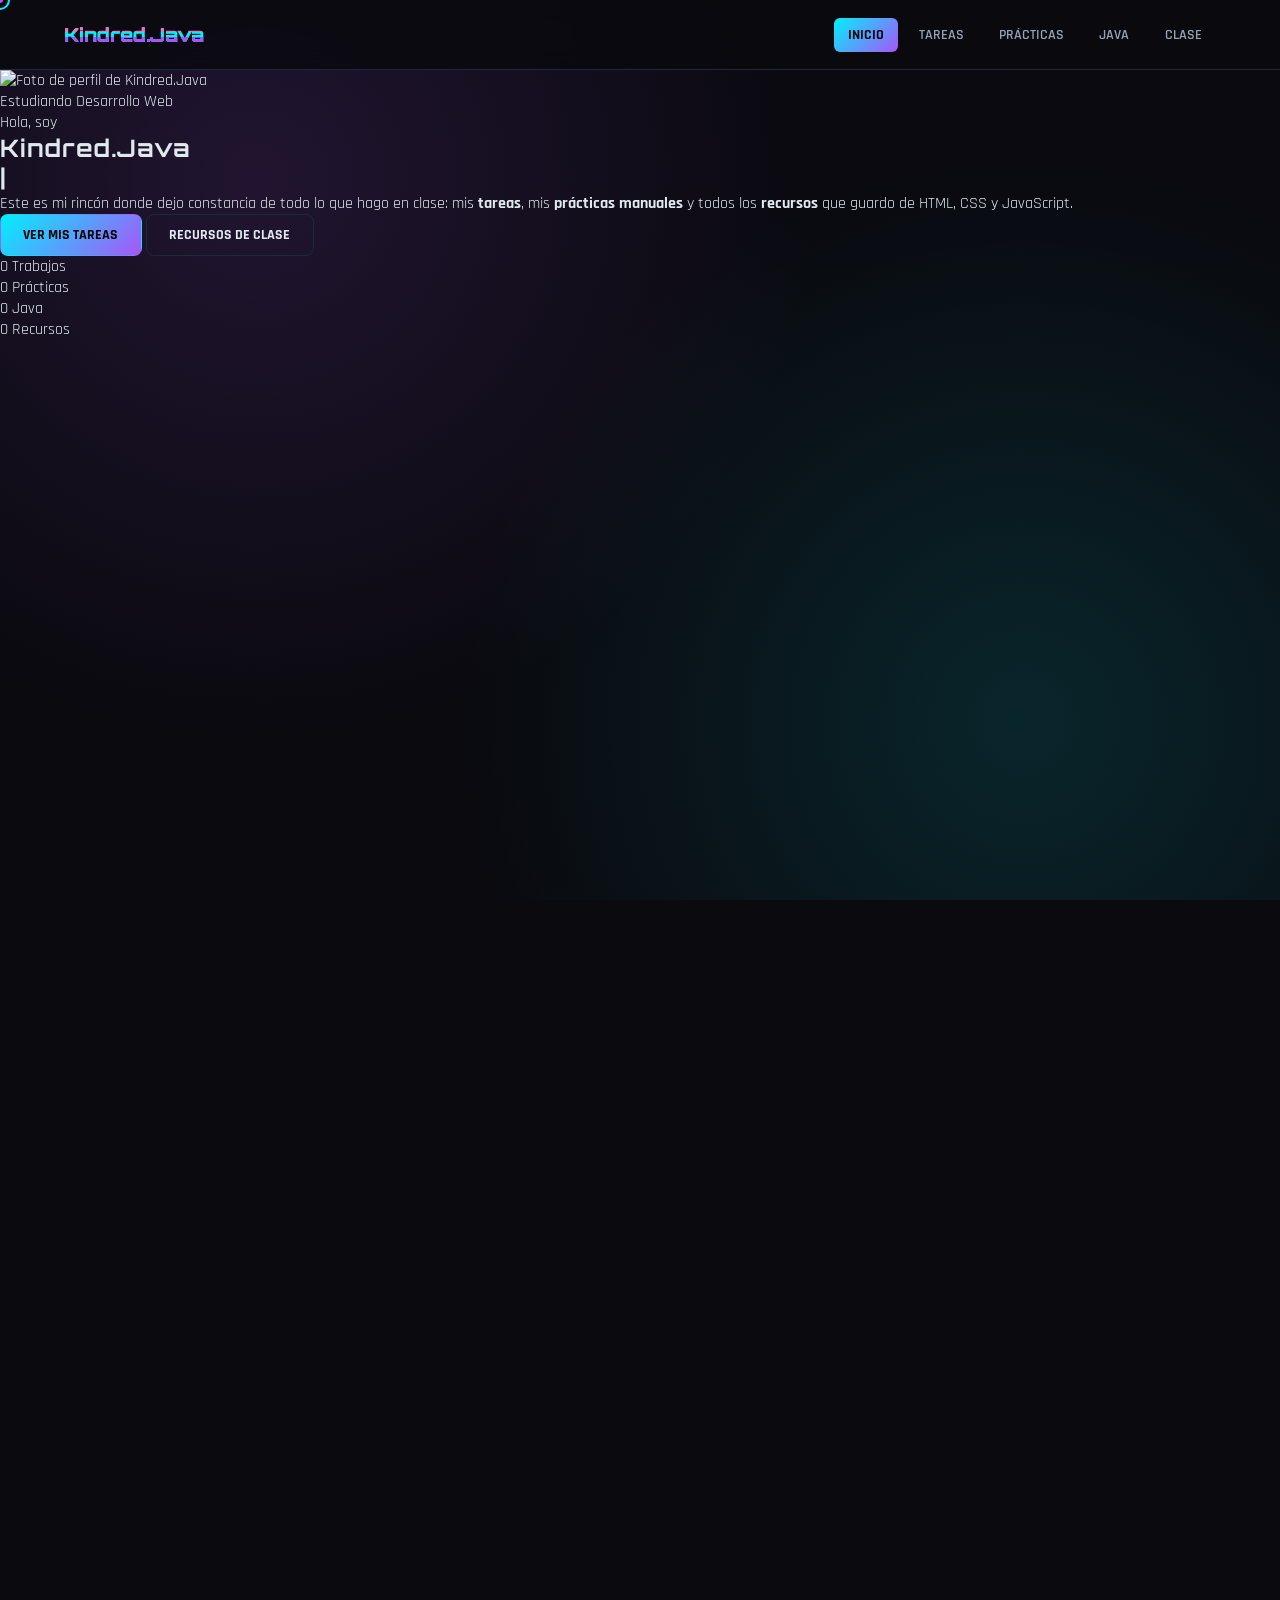
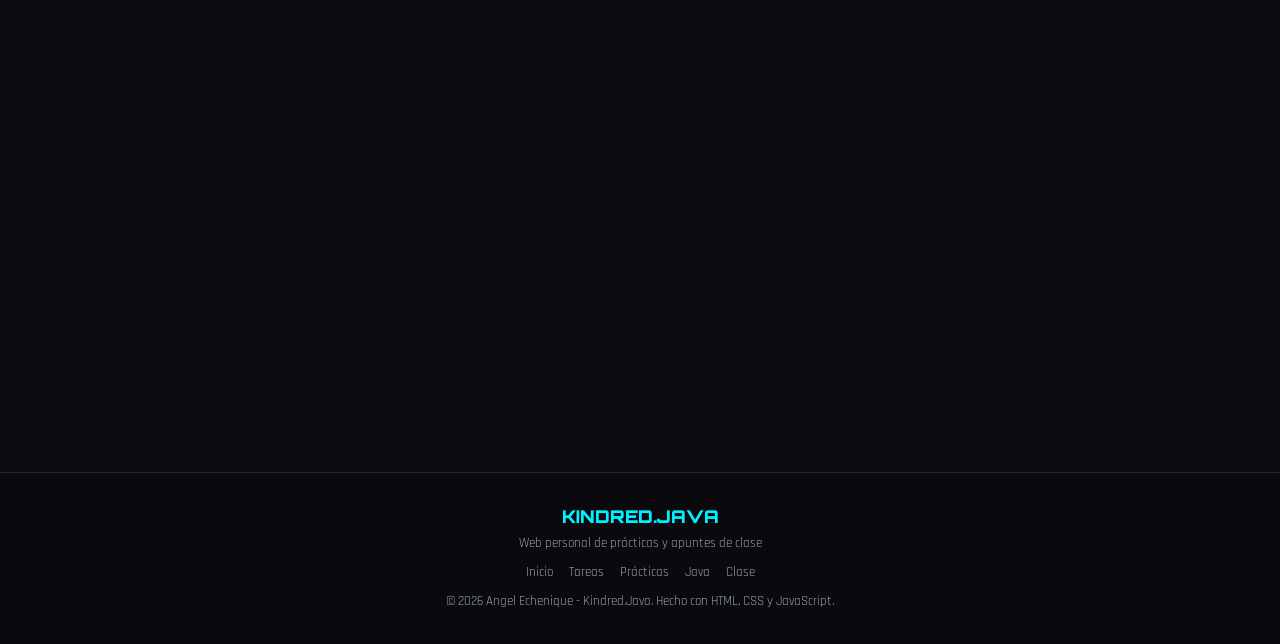
==== WebMia/index.html @ 86a82ff7 "commit para la casa" ====
﻿<!DOCTYPE html>
<!-- documento HTML5 -->

<html lang="es">
<!-- raíz de la página, idioma español -->

<!-- ============ HEAD (no se ve en pantalla) ============ -->
<head>
    <!-- codificación: permite tildes, ñ y símbolos -->
    <meta charset="UTF-8">

    <!-- adapta la página al ancho de la pantalla (móvil/tablet/PC) -->
    <meta name="viewport" content="width=device-width, initial-scale=1.0">

    <!-- texto de la pestaña del navegador -->
    <title>Kindred.Java | Inicio</title>

    <!-- descarga las tipografías de Google Fonts (Orbitron, Rajdhani, JetBrains Mono) -->
    <link rel="preconnect" href="https://fonts.googleapis.com">
    <link href="https://fonts.googleapis.com/css2?family=Orbitron:wght@400;700;900&family=Rajdhani:wght@300;400;500;600;700&family=JetBrains+Mono:wght@300;400;700&display=swap" rel="stylesheet">

    <!-- CSS compartido de todas las páginas -->
    <link rel="stylesheet" href="css/base.css">

    <!-- CSS específico de esta página (portada) -->
    <link rel="stylesheet" href="css/index.css">
    <!-- si JS está desactivado, el contenido .reveal se muestra igualmente -->
    <noscript><style>.reveal{opacity:1 !important;transform:none !important}.aviso-js{display:block !important}</style></noscript>

</head>

<body>

    <!-- elementos de los efectos (cursor, estela y fondo de estrellas) -->
    <div id="cursor"></div>
    <div id="cursor-trail"></div>
    <canvas id="bg-canvas"></canvas>

    <!-- ============ HEADER ============ -->
    <header>
        <!-- cabecera fija con logo y menú -->

        <div class="logo" data-text="Kindred.Java">Kindred.Java</div>
        <!-- logo con efecto glitch: data-text es el texto que copian las capas ::before y ::after -->

        <nav>
            <!-- menú de escritorio -->
            <a href="index.html" class="active">Inicio</a>
            <!-- enlace a la portada (la página actual) -->
            <a href="tareas.html">Tareas</a>
            <!-- enlace a la página de tareas -->
            <a href="practicas.html">Prácticas</a>
            <!-- enlace a la página de prácticas -->
            <a href="java.html">Java</a>
            <!-- enlace a la página de ejercicios de Java -->
            <a href="clase.html">Clase</a>
            <!-- enlace a la página de recursos de clase -->
        </nav>

        <div class="hamburger" id="hamburger">
            <!-- botón del menú móvil: 3 barritas que el JS convierte en cruz -->
            <span></span>
            <span></span>
            <span></span>
        </div>
    </header>

    <!-- menú desplegable solo visible en móvil -->
    <div class="mobile-menu" id="mobile-menu">
        <a href="index.html" class="active">Inicio</a>
        <a href="tareas.html">Tareas</a>
        <a href="practicas.html">Prácticas</a>
        <a href="java.html">Java</a>
        <a href="clase.html">Clase</a>
    </div>

    <main>
    <!-- Aviso que solo se ve si el navegador tiene JavaScript desactivado -->
    <p class="aviso-js">Activa JavaScript en tu navegador para ver las tarjetas de trabajos.</p>

        <!-- ============ HERO (zona principal de la portada) ============ -->
        <section class="hero">
            <div class="hero-content">

                <!-- ---- FOTO Y DISPONIBILIDAD ---- -->
                <div class="hero-avatar-wrap">
                    <img class="hero-avatar" src="img/icono.jpg" alt="Foto de perfil de Kindred.Java">
                    <!-- avatar circular -->
                    <span class="hero-badge">
                        <span class="pulse-dot"></span>
                        Estudiando Desarrollo Web
                    </span>
                    <!-- badge con punto verde parpadeando -->
                </div>

                <!-- ---- TÍTULO CON MÁQUINA DE ESCRIBIR ---- -->
                <p class="hero-hola">Hola, soy</p>
                <h1 class="hero-title">Kindred<span class="dot">.Java</span></h1>
                <h2 class="hero-subtitle">
                    <span id="typing-text"></span><span class="caret">|</span>
                </h2>
                <!-- el JS va escribiendo y borrando textos dentro de #typing-text -->

                <!-- ---- DESCRIPCIÓN ---- -->
                <p class="hero-desc">
                    Este es mi rincón donde dejo constancia de todo lo que hago en
                    clase: mis <strong>tareas</strong>, mis <strong>prácticas
                    manuales</strong> y todos los <strong>recursos</strong> que
                    guardo de HTML, CSS y JavaScript.
                </p>

                <!-- ---- BOTONES ---- -->
                <div class="hero-cta">
                    <a href="tareas.html" class="btn btn-primary">Ver mis tareas</a>
                    <!-- botón principal: lleva a la página de tareas -->
                    <a href="clase.html" class="btn btn-secondary">Recursos de clase</a>
                    <!-- botón secundario: lleva a los recursos -->
                </div>

                <!-- ---- CONTADORES ANIMADOS ---- -->
                <div class="hero-stats">
                    <div class="stat">
                        <span class="stat-number" data-dato="tareas">0</span>
                        <span class="stat-label">Trabajos</span>
                    </div>
                    <!-- data-dato dice QUÉ número se cuenta; el valor real lo pone
                         js\datos.js al ejecutar ACTUALIZAR.bat (así los números
                         se actualizan solos y nunca se quedan viejos) -->

                    <div class="stat-divider"></div>

                    <div class="stat">
                        <span class="stat-number" data-dato="practicas">0</span>
                        <span class="stat-label">Prácticas</span>
                    </div>

                    <div class="stat-divider"></div>

                    <div class="stat">
                        <span class="stat-number" data-dato="java">0</span>
                        <span class="stat-label">Java</span>
                    </div>
                    <!-- el JS cuenta solo los .java de ..\TAREAS\Novena_tarea -->

                    <div class="stat-divider"></div>

                    <div class="stat">
                        <span class="stat-number" data-dato="recursos">0</span>
                        <span class="stat-label">Recursos</span>
                    </div>
                </div>

            </div>
        </section>

        <!-- ============ SECCIÓN 01 - SOBRE MÍ ============ -->
        <section class="section">
            <div class="container">

                <div class="section-header reveal">
                    <!-- cabecera numerada que aparece al hacer scroll -->
                    <span class="section-number">01</span>
                    <h2 class="section-title">Sobre <span class="accent">mí</span></h2>
                    <div class="section-line"></div>
                </div>

                <div class="about-grid">

                    <!-- ---- TARJETA 1 ---- -->
                    <div class="glass-card reveal">
                        <div class="card-icon">&lt;/&gt;</div>
                        <!-- icono de código escrito con texto -->
                        <h3>Quién soy</h3>
                        <p>
                            Soy <strong>Angel Echenique</strong>, alumno de Desarrollo
                            Web. Aprendo <strong>HTML</strong> para la estructura,
                            <strong>CSS</strong> para el diseño y
                            <strong>JavaScript</strong> para dar vida a las páginas.
                        </p>
                    </div>

                    <!-- ---- TARJETA 2 ---- -->
                    <div class="glass-card reveal">
                        <div class="card-icon">&#9733;</div>
                        <!-- icono de estrella -->
                        <h3>Para qué sirve esta web</h3>
                        <p>
                            Para dejar constancia de mi trabajo: aquí guardo todas mis
                            prácticas con sus enunciados, mis páginas hechas en clase y
                            la documentación que voy recopilando durante el curso.
                        </p>
                    </div>

                    <!-- ---- TARJETA 3 ---- -->
                    <div class="glass-card reveal">
                        <div class="card-icon">&#9654;</div>
                        <!-- icono de play -->
                        <h3>Mi canal</h3>
                        <p>
                            Subo mis ejercicios y avances a YouTube como
                            <strong>ElTioMinato</strong>. También me verás jugando:
                            main de <strong>Jungle</strong> y <strong>ADC</strong>.
                        </p>
                        <a class="btn btn-secondary card-btn"
                           href="https://www.youtube.com/@ElTioMinato" target="_blank" rel="noopener noreferrer">
                            Ver canal
                        </a>
                    </div>

                </div>
            </div>
        </section>

        <!-- ============ SECCIÓN 02 - MI PROGRESO ============ -->
        <section class="section section-progress">
            <div class="container">

                <div class="section-header reveal">
                    <span class="section-number">02</span>
                    <h2 class="section-title">Mi <span class="accent">progreso</span></h2>
                    <div class="section-line"></div>
                </div>

                <div class="progress-grid">

                    <!-- ---- BARRAS DE PROGRESO ---- -->
                    <div class="glass-card reveal">
                        <h3 class="progress-title">Curso HTML - CSS - JS</h3>
                        <!-- título de la tarjeta de barras -->

                        <div class="progress-item">
                            <div class="progress-head">
                                <span>HTML5</span>
                                <span>90%</span>
                            </div>
                            <div class="progress-bar">
                                <div class="progress-fill" data-progress="90"></div>
                                <!-- el JS rellena la barra hasta el 90% -->
                            </div>
                        </div>

                        <div class="progress-item">
                            <div class="progress-head">
                                <span>CSS3</span>
                                <span>75%</span>
                            </div>
                            <div class="progress-bar">
                                <div class="progress-fill" data-progress="75"></div>
                                <!-- rellena hasta el 75% -->
                            </div>
                        </div>

                        <div class="progress-item">
                            <div class="progress-head">
                                <span>JavaScript</span>
                                <span>45%</span>
                            </div>
                            <div class="progress-bar">
                                <div class="progress-fill" data-progress="45"></div>
                                <!-- rellena hasta el 45% -->
                            </div>
                        </div>
                    </div>

                    <!-- ---- RESUMEN NUMÉRICO ---- -->
                    <div class="glass-card reveal">
                        <h3 class="progress-title">Resumen del curso</h3>

                        <!-- Esta lista la pinta js\render.js con los números reales
                             que hay en js\datos.js, así que no hay que actualizarla
                             a mano cuando añadas trabajos nuevos -->
                        <ul class="resumen" id="lista-resumen"></ul>
                    </div>

                </div>
            </div>
        </section>

        <!-- ============ SECCIÓN 03 - MIS ESPACIOS ============ -->
        <section class="section">
            <div class="container">

                <div class="section-header reveal">
                    <span class="section-number">03</span>
                    <h2 class="section-title">Mis <span class="accent">espacios</span></h2>
                    <div class="section-line"></div>
                </div>

                <div class="spaces-grid">

                    <!-- ---- TARJETA DE ACCESO: TAREAS ---- -->
                    <a href="tareas.html" class="glass-card space-card reveal">
                        <span class="space-num">01</span>
                        <h3>Tareas</h3>
                        <p>Mis tareas y ejercicios del curso, cada uno con su botón para abrirlo en el navegador.</p>
                        <span class="space-arrow">&rarr;</span>
                    </a>

                    <!-- ---- TARJETA DE ACCESO: PRÁCTICAS ---- -->
                    <a href="practicas.html" class="glass-card space-card reveal">
                        <span class="space-num">02</span>
                        <h3>Prácticas</h3>
                        <p>Los ejercicios manuales que hago en casa: mi página semántica, pruebas de CSS y de JavaScript.</p>
                        <span class="space-arrow">&rarr;</span>
                    </a>

                    <!-- ---- TARJETA DE ACCESO: JAVA ---- -->
                    <a href="java.html" class="glass-card space-card reveal">
                        <span class="space-num">03</span>
                        <h3>Java</h3>
                        <p>Mis ejercicios de Java con el código: variables, clases, Scanner, condicionales y arrays.</p>
                        <span class="space-arrow">&rarr;</span>
                    </a>

                    <!-- ---- TARJETA DE ACCESO: CLASE ---- -->
                    <a href="clase.html" class="glass-card space-card reveal">
                        <span class="space-num">04</span>
                        <h3>Clase</h3>
                        <p>Todo lo que guardo de clase: documentación de HTML, CSS, Java y VS Code, apuntes, fotos y páginas externas.</p>
                        <span class="space-arrow">&rarr;</span>
                    </a>

                </div>
            </div>
        </section>

    </main>

    <!-- ============ FOOTER ============ -->
    <footer>
        <div class="footer-logo">KINDRED.JAVA</div>
        <p>Web personal de prácticas y apuntes de clase</p>
        <div class="footer-links">
            <a href="index.html">Inicio</a>
            <a href="tareas.html">Tareas</a>
            <a href="practicas.html">Prácticas</a>
            <a href="java.html">Java</a>
            <a href="clase.html">Clase</a>
        </div>
        <p>&copy; 2026 Angel Echenique - Kindred.Java. Hecho con HTML, CSS y JavaScript.</p>
    </footer>

    <!-- ============ SCRIPTS ============ -->
    <!-- 1. datos.js: los datos que genera ACTUALIZAR.bat (NO se edita a mano) -->
    <script src="js/datos.js"></script>

    <!-- 2. render.js: pinta las tarjetas y los números usando esos datos -->
    <script src="js/render.js"></script>

    <!-- 3. main.js: los efectos (contadores, animaciones, cursor, estrellas) -->
    <script src="js/main.js"></script>

</body>
</html>
---- WebMia/css/base.css ----
/* ============================================================
   KINDRED.JAVA - CSS BASE COMPARTIDO
   Lo usan TODAS las páginas: index, tareas, practicas y clase.
   (Mismo patrón que el CSS base de tu clon OP.GG)
   ============================================================ */


/* ============ VARIABLES DE DISEÑO ============ */
/* Aquí se guardan los colores y tipografías.
   Si cambias un color aquí, cambia en TODA la web. */

:root {
    --neon: #00f0ff;            /* cian neón: color principal */
    --neon-dim: #00f0ff33;      /* el mismo cian al 20% de opacidad */
    --purple: #a855f7;          /* morado: segundo color */
    --pink: #f472b6;            /* rosa: color de acento */
    --gold: #f0c75e;            /* dorado: badges (estilo OP.GG) */
    --green: #2ecc71;           /* verde: estado "completada" */
    --bg-dark: #0a0a0f;         /* fondo casi negro */
    --bg-card: #111118;         /* fondo de las tarjetas */
    --bg-glass: rgba(17, 17, 24, 0.7);  /* fondo transparente de las tarjetas glass */
    --text: #e2e8f0;            /* color del texto */
    --text-dim: #94a3b8;        /* texto apagado (secundario) */
    --border: #1e293b;          /* color de los bordes */
    --font-title: 'Orbitron', sans-serif;      /* tipografía de títulos */
    --font-text: 'Rajdhani', sans-serif;       /* tipografía de texto */
    --font-code: 'JetBrains Mono', monospace;  /* tipografía de código */
}


/* ============ RESET ============ */
/* Quita los márgenes y rellenos por defecto del navegador */

* {
    margin: 0;
    padding: 0;
    box-sizing: border-box;   /* padding y border entran dentro del ancho */
}

html {
    scroll-behavior: smooth;  /* al pulsar un enlace, la página baja suavemente */
}

body {
    min-height: 100vh;                        /* al menos toda la altura de pantalla */
    font-family: var(--font-text);            /* tipografía Rajdhani para todo el texto */
    background-color: var(--bg-dark);         /* fondo negro */
    color: var(--text);                       /* texto gris claro */
    overflow-x: hidden;                       /* corta el scroll horizontal */
    position: relative;
}

/* Capa oscura encima de la foto de fondo para que el texto se lea */
body::before {
    content: '';
    position: fixed;                          /* se queda fija al hacer scroll */
    inset: 0;                                 /* atajo para top/right/bottom/left = 0 */
    background:
        radial-gradient(circle at 20% 20%, rgba(168, 85, 247, 0.15), transparent 45%),
        radial-gradient(circle at 80% 80%, rgba(0, 240, 255, 0.12), transparent 45%),
        linear-gradient(180deg, rgba(10, 10, 15, 0.92) 0%, rgba(10, 10, 15, 0.97) 100%);
    z-index: -2;                              /* detrás de todo el contenido */
}

/* Foto de fondo fija (la misma que usa tu clon de OP.GG) */
body::after {
    content: '';
    position: fixed;
    inset: 0;
    background: url('../img/bg-kindred.jpg') center top / cover no-repeat fixed;
    z-index: -3;                              /* la capa más profunda */
}

/* Lienzo de partículas (estrellas animadas del JS) */
#bg-canvas {
    position: fixed;
    top: 0;
    left: 0;
    width: 100%;
    height: 100%;
    z-index: -1;                              /* encima del fondo, detrás del texto */
    pointer-events: none;                     /* no intercepta los clics */
}

img {
    max-width: 100%;                          /* las imágenes nunca desbordan */
    display: block;
}

a {
    text-decoration: none;                    /* quita el subrayado */
    color: inherit;                           /* los enlaces heredan el color del texto */
}


/* ============ TIPOGRAFÍAS DE TÍTULOS ============ */

h1, h2, h3 {
    font-family: var(--font-title);           /* Orbitron para los títulos */
    letter-spacing: 1px;                      /* separación entre letras */
}


/* ============ HEADER ============ */
/* Cabecera fija arriba con el logo y el menú */

header {
    position: fixed;                          /* se queda pegada arriba al hacer scroll */
    top: 0;
    width: 100%;
    height: 70px;
    background: rgba(10, 10, 15, 0.85);       /* negro transparente */
    backdrop-filter: blur(10px);              /* efecto cristal esmerilado detrás */
    border-bottom: 1px solid var(--border);   /* línea inferior */
    display: flex;
    align-items: center;
    justify-content: space-between;
    padding: 0 5%;
    z-index: 1000;                            /* siempre por encima de todo */
}

/* Logo con efecto glitch (dos capas de texto desplazadas) */
.logo {
    font-family: var(--font-title);
    font-size: 1.2rem;
    font-weight: 900;
    color: var(--neon);
    position: relative;
    cursor: pointer;
}

.logo::before,
.logo::after {
    content: attr(data-text);                 /* copia el texto del atributo data-text */
    position: absolute;
    top: 0;
    left: 0;
    width: 100%;
    overflow: hidden;
}

.logo::before {
    color: var(--pink);
    animation: glitch-a 2.5s infinite steps(2);  /* capa rosa moviéndose */
    clip-path: inset(0 0 60% 0);              /* solo se ve la parte de arriba */
}

.logo::after {
    color: var(--purple);
    animation: glitch-b 3s infinite steps(2);   /* capa morada moviéndose */
    clip-path: inset(60% 0 0 0);              /* solo se ve la parte de abajo */
}

@keyframes glitch-a {
    0%, 90%, 100% { transform: translate(0, 0); }       /* quieto la mayor parte */
    92% { transform: translate(-3px, -1px); }           /* pequeño salto */
    96% { transform: translate(2px, 1px); }
}

@keyframes glitch-b {
    0%, 88%, 100% { transform: translate(0, 0); }
    90% { transform: translate(3px, 1px); }
    94% { transform: translate(-2px, -1px); }
}


/* ============ NAV ============ */
/* Menú de navegación (las páginas de la web) */

nav {
    display: flex;
    align-items: center;
    gap: 0.4rem;                              /* separación entre enlaces */
}

nav a {
    font-family: var(--font-text);
    font-weight: 600;
    font-size: 0.85rem;
    text-transform: uppercase;                /* texto en mayúsculas */
    color: var(--text-dim);
    padding: 0.5rem 0.9rem;
    border-radius: 6px;                       /* esquinas redondeadas */
    position: relative;
    transition: color 0.25s, background-color 0.25s;  /* anima el cambio */
}

nav a:hover {
    color: var(--neon);                       /* el texto se pone cian */
    background: var(--neon-dim);              /* y un fondo cian muy transparente */
}

nav a.active {
    color: var(--bg-dark);
    background: linear-gradient(135deg, var(--neon), var(--purple));  /* degradado cian-morado */
    font-weight: 700;
}


/* ============ MENÚ MÓVIL (hamburguesa) ============ */

.hamburger {
    display: none;                            /* en PC está oculto */
    flex-direction: column;
    gap: 5px;
    cursor: pointer;
    padding: 6px;
}

.hamburger span {
    width: 26px;
    height: 3px;
    background: var(--neon);
    border-radius: 3px;
    transition: transform 0.3s, opacity 0.3s;  /* anima al abrir/cerrar */
}

.hamburger.open span:nth-child(1) { transform: translateY(8px) rotate(45deg); }
.hamburger.open span:nth-child(2) { opacity: 0; }      /* la barra del medio desaparece */
.hamburger.open span:nth-child(3) { transform: translateY(-8px) rotate(-45deg); }

.mobile-menu {
    position: fixed;
    top: 70px;
    width: 100%;
    background: rgba(10, 10, 15, 0.97);
    border-bottom: 1px solid var(--border);
    display: flex;
    flex-direction: column;
    padding: 1rem 5%;
    gap: 0.5rem;
    transform: translateY(-150%);             /* escondido arriba */
    transition: transform 0.35s ease;         /* baja suavemente */
    z-index: 999;
}

.mobile-menu.open {
    transform: translateY(0);                 /* se muestra */
}

.mobile-menu a {
    padding: 0.7rem;
    border-radius: 6px;
    font-weight: 600;
    color: var(--text-dim);
    border-left: 3px solid transparent;
}

.mobile-menu a:hover,
.mobile-menu a.active {
    color: var(--neon);
    background: var(--neon-dim);
    border-left-color: var(--neon);           /* barritas cian a la izquierda */
}


/* ============ CONTENEDOR Y SECCIONES ============ */

main {
    padding-top: 70px;                        /* deja hueco para la cabecera fija */
    min-height: calc(100vh - 70px);
}

.container {
    width: 90%;
    max-width: 1200px;
    margin: 0 auto;                           /* centrado horizontal */
}

.section {
    padding: 4rem 0;                          /* espacio arriba y abajo */
}

/* Cabecera de sección: número 01 + título + línea */
.section-header {
    display: flex;
    align-items: center;
    gap: 1rem;
    margin-bottom: 2.5rem;
}

.section-number {
    font-family: var(--font-code);
    font-size: 0.9rem;
    color: var(--purple);
    border: 1px solid var(--purple);
    padding: 0.2rem 0.6rem;
    border-radius: 4px;
}

.section-title {
    font-size: 1.8rem;
    text-transform: uppercase;
    color: var(--text);
}

.section-title .accent {
    color: var(--neon);                       /* una palabra del título en cian */
}

.section-line {
    flex: 1;                                  /* ocupa el resto del ancho */
    height: 1px;
    background: linear-gradient(90deg, var(--border), transparent);  /* se va difuminando */
}


/* ============ TARJETAS DE CRISTAL (GLASS) ============ */

.glass-card {
    background: var(--bg-glass);              /* fondo transparente */
    border: 1px solid var(--border);          /* borde fino */
    border-radius: 14px;                      /* esquinas redondeadas */
    padding: 1.6rem;
    backdrop-filter: blur(12px);              /* efecto cristal */
    position: relative;
    overflow: hidden;
    transition: transform 0.3s, border-color 0.3s, box-shadow 0.3s;
}

.glass-card::before {
    content: '';
    position: absolute;
    top: 0;
    left: -100%;
    width: 60%;
    height: 2px;
    background: linear-gradient(90deg, transparent, var(--neon), transparent);  /* línea superior */
    transition: left 0.5s;                    /* se ilumina al pasar el ratón */
}

.glass-card:hover {
    transform: translateY(-8px);              /* la tarjeta sube un poco */
    border-color: var(--neon);                /* borde cian */
    box-shadow: 0 0 25px var(--neon-dim);     /* brillo cian alrededor */
}

.glass-card:hover::before {
    left: 100%;                               /* la línea recorre la tarjeta */
}


/* ============ BOTONES ============ */

.btn {
    display: inline-flex;
    align-items: center;
    gap: 0.5rem;
    font-family: var(--font-text);
    font-weight: 700;
    font-size: 0.85rem;
    text-transform: uppercase;
    padding: 0.7rem 1.4rem;
    border-radius: 8px;
    border: 1px solid transparent;
    cursor: pointer;
    transition: transform 0.25s, box-shadow 0.25s, background 0.25s;
}

.btn-primary {
    background: linear-gradient(135deg, var(--neon), var(--purple));  /* degradado principal */
    color: #05050a;                          /* texto casi negro para que contraste */
}

.btn-primary:hover {
    transform: translateY(-3px);              /* sube al pasar el ratón */
    box-shadow: 0 8px 25px rgba(0, 240, 255, 0.35);  /* brillo cian */
}

.btn-secondary {
    background: transparent;
    border-color: var(--border);
    color: var(--text);
}

.btn-secondary:hover {
    border-color: var(--purple);
    color: var(--purple);
    transform: translateY(-3px);
}


/* ============ BADGES Y ETIQUETAS (estilo OP.GG) ============ */

.badge {
    display: inline-block;
    font-family: var(--font-code);
    font-size: 0.7rem;
    font-weight: 700;
    padding: 0.25rem 0.7rem;
    border-radius: 20px;                      /* forma de píldora */
    text-transform: uppercase;
}

.badge-done {
    background: rgba(46, 204, 113, 0.15);    /* verde muy transparente */
    color: var(--green);
    border: 1px solid var(--green);
}

.badge-gold {
    background: rgba(240, 199, 94, 0.15);    /* dorado transparente */
    color: var(--gold);
    border: 1px solid var(--gold);
}

.badge-neon {
    background: var(--neon-dim);
    color: var(--neon);
    border: 1px solid var(--neon);
}

/* Etiquetas de tecnología: HTML, CSS, JS */
.tags {
    display: flex;
    flex-wrap: wrap;                          /* pasan a otra línea si no caben */
    gap: 0.4rem;
    margin: 0.8rem 0;
}

.tag {
    font-family: var(--font-code);
    font-size: 0.65rem;
    padding: 0.2rem 0.6rem;
    border-radius: 4px;
    background: rgba(168, 85, 247, 0.12);
    color: var(--purple);
    border: 1px solid rgba(168, 85, 247, 0.4);
}

.tag-html { background: rgba(227, 79, 38, 0.12); color: #e44f26; border-color: rgba(227, 79, 38, 0.5); }
.tag-css  { background: rgba(21, 114, 182, 0.12); color: #4fa3ff; border-color: rgba(21, 114, 182, 0.5); }
.tag-js   { background: rgba(240, 219, 79, 0.12); color: #f0db4f; border-color: rgba(240, 219, 79, 0.5); }
.tag-java { background: rgba(168, 85, 247, 0.12); color: var(--purple); border-color: rgba(168, 85, 247, 0.5); }
.tag-python { background: rgba(55, 118, 171, 0.15); color: #ffd43b; border-color: rgba(255, 212, 59, 0.45); }
/* etiquetas de los ejercicios de Java: usan el color de la web */
.tag-poo,
.tag-arrays,
.tag-scanner,
.tag-condicionales,
.tag-tarea { background: rgba(0, 240, 255, 0.08); color: var(--neon); border-color: rgba(0, 240, 255, 0.35); }


/* ============ BARRAS DE PROGRESO ============ */

.progress-item { margin-bottom: 1.2rem; }

.progress-head {
    display: flex;
    justify-content: space-between;           /* nombre a la izquierda y % a la derecha */
    font-size: 0.85rem;
    margin-bottom: 0.4rem;
}

.progress-head span:last-child {
    font-family: var(--font-code);
    color: var(--neon);
}

.progress-bar {
    width: 100%;
    height: 8px;
    background: var(--bg-card);
    border-radius: 10px;
    overflow: hidden;
    border: 1px solid var(--border);
}

.progress-fill {
    height: 100%;
    width: 0;                                 /* empieza en 0, el JS lo rellena */
    border-radius: 10px;
    background: linear-gradient(90deg, var(--neon), var(--purple));
    transition: width 1.4s ease;              /* se rellena suavemente */
}


/* ============ ANIMACIONES AL HACER SCROLL (REVEAL) ============ */

.reveal {
    opacity: 0;                              /* invisible al principio */
    transform: translateY(30px);             /* 30px más abajo de su sitio */
    transition: opacity 0.7s ease, transform 0.7s ease;
}

.reveal.visible {
    opacity: 1;                              /* aparece... */
    transform: translateY(0);                /* ...subiendo a su sitio */
}


/* ============ FOOTER ============ */

footer {
    border-top: 1px solid var(--border);
    background: rgba(10, 10, 15, 0.9);
    padding: 2rem 5%;
    text-align: center;
}

.footer-logo {
    font-family: var(--font-title);
    font-weight: 900;
    font-size: 1.1rem;
    color: var(--neon);
    margin-bottom: 0.5rem;
}

footer p {
    font-size: 0.8rem;
    color: var(--text-dim);
    margin: 0.2rem 0;
}

footer .footer-links {
    display: flex;
    justify-content: center;
    gap: 1rem;
    margin: 0.8rem 0;
}

footer .footer-links a {
    font-size: 0.8rem;
    color: var(--text-dim);
    transition: color 0.25s;
}

footer .footer-links a:hover {
    color: var(--neon);
}


/* ============ CURSOR PERSONALIZADO ============ */

#cursor, #cursor-trail {
    position: fixed;                          /* fijos en pantalla */
    top: 0;
    left: 0;
    border-radius: 50%;
    pointer-events: none;                     /* no estorban a los clics */
    z-index: 9999;
}

#cursor {
    width: 20px;
    height: 20px;
    border: 2px solid var(--neon);
    transform: translate(-50%, -50%);         /* centrado sobre el ratón */
    transition: width 0.2s, height 0.2s, background 0.2s;
}

#cursor.big {
    width: 45px;                              /* crece al pasar sobre enlaces */
    height: 45px;
    background: var(--neon-dim);
}

#cursor-trail {
    width: 6px;
    height: 6px;
    background: var(--purple);
    transform: translate(-50%, -50%);
}


/* ============ CABECERA DE LAS PÁGINAS INTERNAS ============ */
/* La usan tareas, prácticas y clase: badge + título + descripción */

.page-hero {
    padding: 3rem 0 1rem;
    border-bottom: 1px solid var(--border);  /* línea que separa del contenido */
    background: radial-gradient(ellipse at top, rgba(0, 240, 255, 0.06), transparent 60%);
}

.page-badge { margin-bottom: 0.8rem; }

.page-title {
    font-size: 2.4rem;
    font-weight: 900;
    text-transform: uppercase;
    margin-bottom: 0.6rem;
}

.page-title .accent {
    color: var(--neon);               /* una palabra del título en cian */
}

.page-sub {
    font-size: 0.95rem;
    color: var(--text-dim);
    max-width: 650px;
    line-height: 1.6;
}

.page-sub strong { color: var(--text); }


/* Aviso para quien abre la web sin JavaScript (normalmente está oculto
   y solo se muestra gracias al <noscript> del <head> de cada página) */

.aviso-js {
    display: none;
    width: 90%;
    max-width: 700px;
    margin: 2rem auto;
    padding: 1rem;
    text-align: center;
    color: var(--gold);
    border: 1px dashed var(--gold);
    border-radius: 10px;
    background: rgba(240, 199, 94, 0.08);
}


/* ============ RESPONSIVE (móvil) ============ */

@media (max-width: 820px) {
    nav { display: none; }                    /* el menú normal se oculta */
    .hamburger { display: flex; }             /* y aparece la hamburguesa */

    .section-title { font-size: 1.3rem; }

    .section-header { flex-wrap: wrap; }      /* los elementos pueden pasar de línea */
}
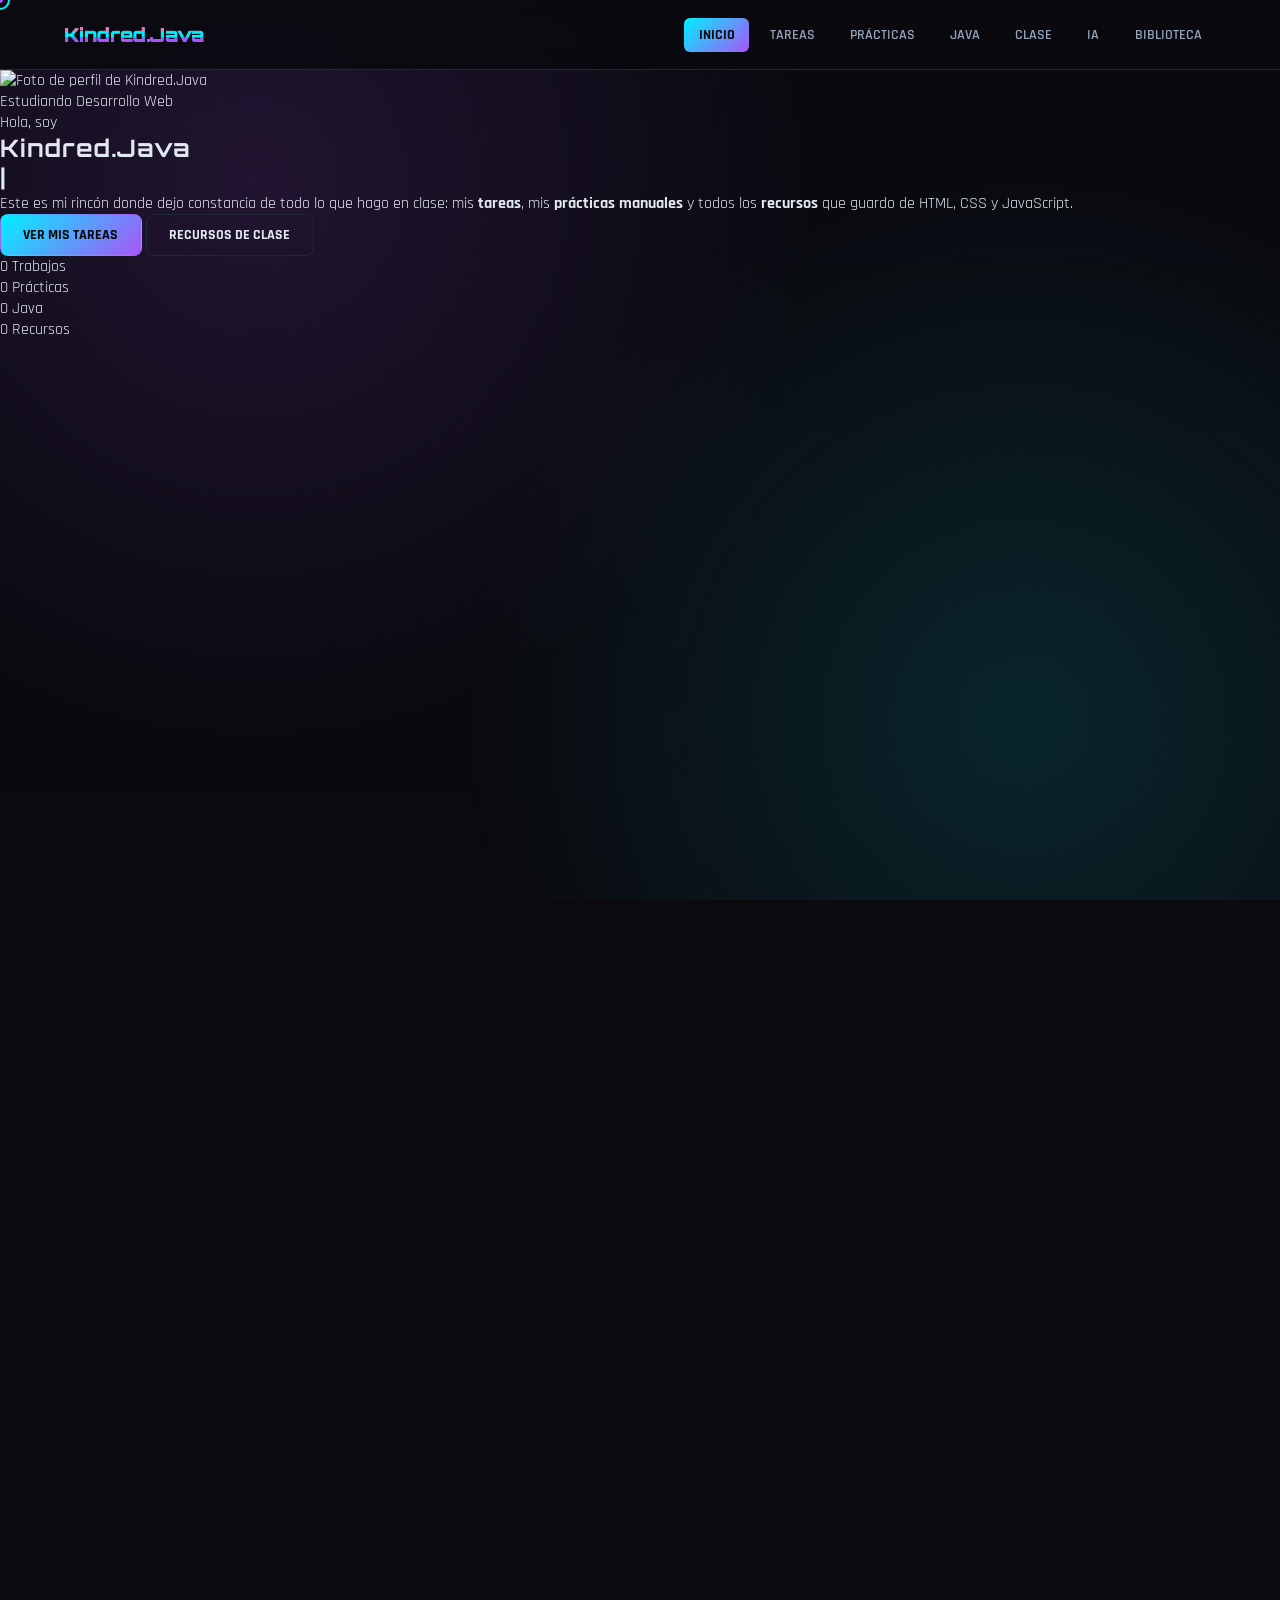
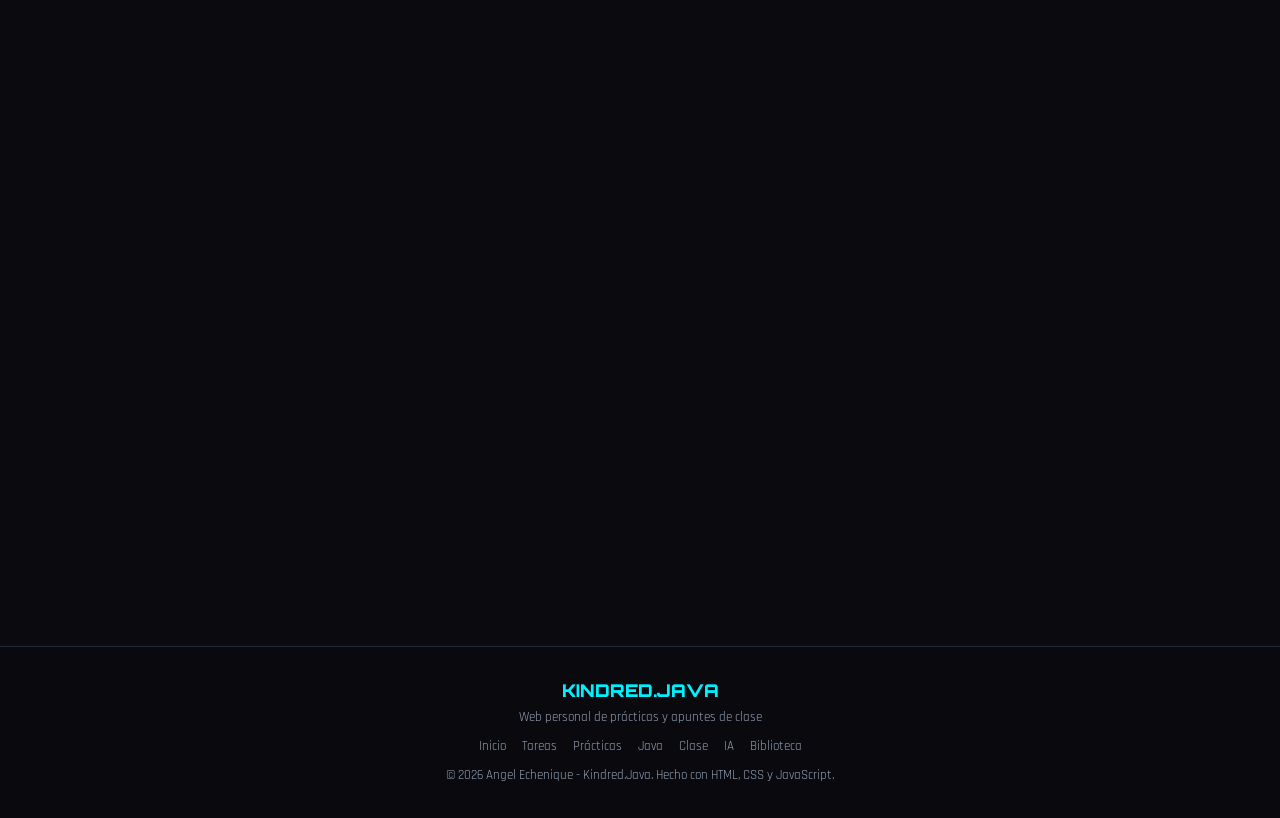
==== commit be1dad6b: "commit casa" ====
--- a/WebMia/index.html
+++ b/WebMia/index.html
@@ -55,6 +55,8 @@
             <!-- enlace a la página de ejercicios de Java -->
             <a href="clase.html">Clase</a>
             <!-- enlace a la página de recursos de clase -->
+            <a href="ia.html">IA</a>
+            <a href="biblioteca.html">Biblioteca</a>
         </nav>
 
         <div class="hamburger" id="hamburger">
@@ -72,6 +74,8 @@
         <a href="practicas.html">Prácticas</a>
         <a href="java.html">Java</a>
         <a href="clase.html">Clase</a>
+        <a href="ia.html">IA</a>
+        <a href="biblioteca.html">Biblioteca</a>
     </div>
 
     <main>
@@ -140,7 +144,7 @@
                         <span class="stat-number" data-dato="java">0</span>
                         <span class="stat-label">Java</span>
                     </div>
-                    <!-- el JS cuenta solo los .java de ..\TAREAS\Novena_tarea -->
+                    <!-- el JS cuenta solo los .java de ..\Java -->
 
                     <div class="stat-divider"></div>
 
@@ -320,6 +324,22 @@
                         <span class="space-arrow">&rarr;</span>
                     </a>
 
+                    <!-- ---- TARJETA DE ACCESO: CON IA ---- -->
+                    <a href="ia.html" class="glass-card space-card reveal">
+                        <span class="space-num">05</span>
+                        <h3>Con IA</h3>
+                        <p>Los proyectos que he hecho con ayuda de la IA: mi portfolio y la web tipo OP.GG de League of Legends.</p>
+                        <span class="space-arrow">&rarr;</span>
+                    </a>
+
+                    <!-- ---- TARJETA DE ACCESO: BIBLIOTECA ---- -->
+                    <a href="biblioteca.html" class="glass-card space-card reveal">
+                        <span class="space-num">06</span>
+                        <h3>Biblioteca</h3>
+                        <p>La colección de componentes del profesor, con buscador: botones, menús, tarjetas, loaders y animaciones.</p>
+                        <span class="space-arrow">&rarr;</span>
+                    </a>
+
                 </div>
             </div>
         </section>
@@ -336,6 +356,8 @@
             <a href="practicas.html">Prácticas</a>
             <a href="java.html">Java</a>
             <a href="clase.html">Clase</a>
+            <a href="ia.html">IA</a>
+            <a href="biblioteca.html">Biblioteca</a>
         </div>
         <p>&copy; 2026 Angel Echenique - Kindred.Java. Hecho con HTML, CSS y JavaScript.</p>
     </footer>
